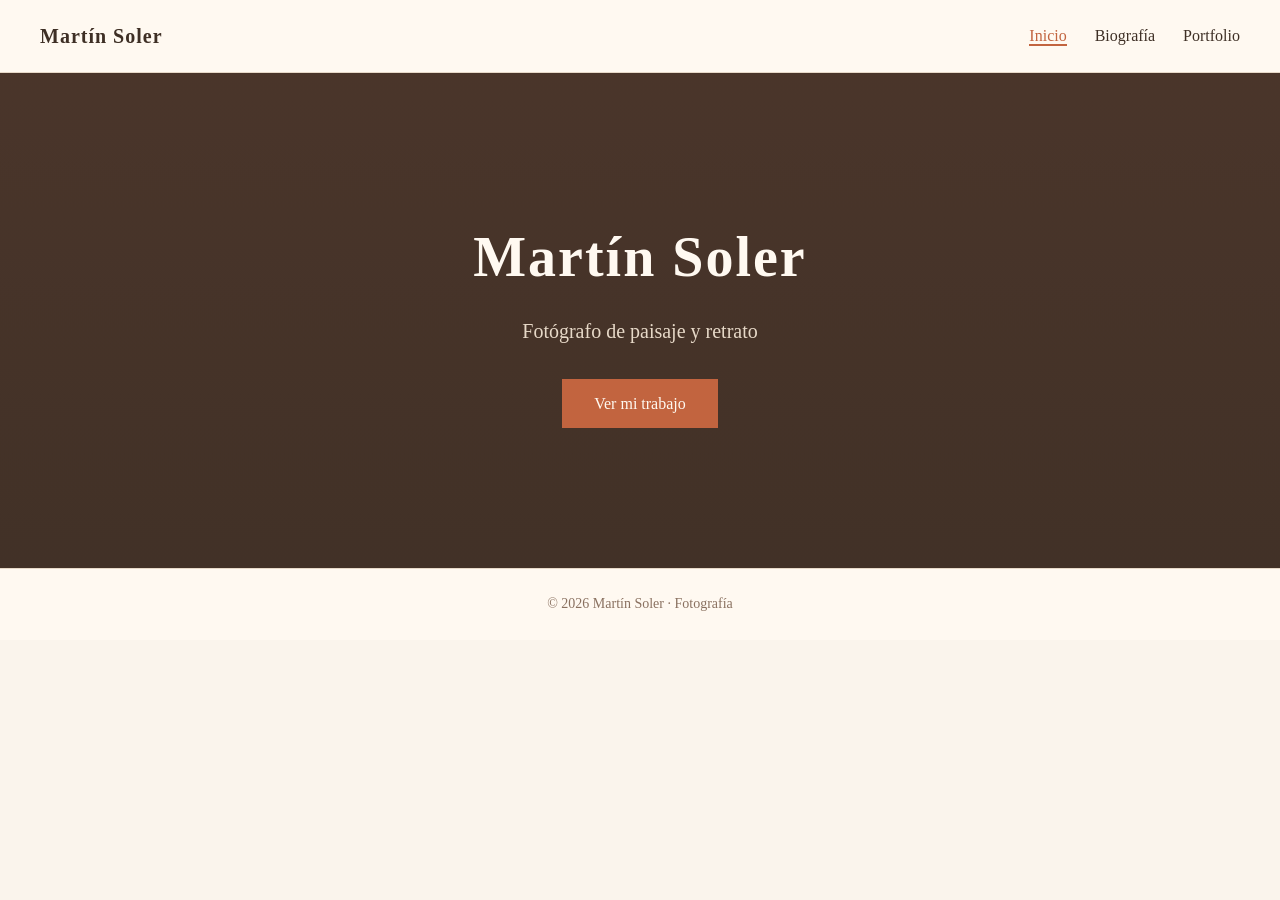
==== index.html @ fbf105f8 "Portfolio básico de fotógrafo (HTML/CSS/JS) para clase de programación asistida con IA Co-Authored-B" ====
<!DOCTYPE html>
<html lang="es">
<head>
    <meta charset="UTF-8">
    <meta name="viewport" content="width=device-width, initial-scale=1.0">
    <title>Martín Soler — Fotografía</title>
    <link rel="stylesheet" href="styles.css">
</head>
<body>

    <!-- Cabecera con navegación -->
    <header class="cabecera">
        <p class="logo">Martín Soler</p>
        <nav>
            <a href="index.html" class="activo">Inicio</a>
            <a href="biografia.html">Biografía</a>
            <a href="portfolio.html">Portfolio</a>
        </nav>
    </header>

    <!-- Sección hero -->
    <section class="hero">
        <h1>Martín Soler</h1>
        <p class="subtitulo">Fotógrafo de paisaje y retrato</p>
        <a href="portfolio.html" class="boton">Ver mi trabajo</a>
    </section>

    <!-- Pie de página -->
    <footer class="pie">
        <p>© <span id="anio"></span> Martín Soler · Fotografía</p>
    </footer>

    <script src="script.js"></script>
</body>
</html>
---- styles.css ----
/* ===================================
   Portfolio de Martín Soler
   Hoja de estilos básica
   =================================== */

/* Paleta de colores en variables CSS.
   Tonos cálidos: cremas, marrones y terracota. */
:root {
    --color-fondo: #faf4ec;        /* crema claro */
    --color-texto: #3e2f25;        /* marrón oscuro */
    --color-texto-suave: #8a7160;  /* marrón apagado */
    --color-acento: #c2643f;       /* terracota */
    --color-oscuro: #4a352a;       /* marrón café (hero) */
    --color-claro: #fff9f1;        /* crema muy claro */
    --color-borde: #e7d9c8;        /* arena */
}

/* Reset sencillo y tipografía base */
* {
    margin: 0;
    padding: 0;
    box-sizing: border-box;
}

body {
    font-family: Georgia, "Times New Roman", serif;
    color: var(--color-texto);
    background-color: var(--color-fondo);
    line-height: 1.6;
}

/* ---------- Cabecera ---------- */
.cabecera {
    display: flex;
    justify-content: space-between;
    align-items: center;
    padding: 20px 40px;
    background-color: var(--color-claro);
    border-bottom: 1px solid var(--color-borde);
}

.logo {
    font-size: 20px;
    font-weight: bold;
    letter-spacing: 1px;
}

.cabecera nav a {
    margin-left: 24px;
    color: var(--color-texto);
    text-decoration: none;
}

.cabecera nav a:hover {
    color: var(--color-acento);
}

/* Enlace de la página actual */
.cabecera nav a.activo {
    color: var(--color-acento);
    border-bottom: 2px solid var(--color-acento);
}

/* ---------- Hero ---------- */
.hero {
    text-align: center;
    padding: 140px 20px;
    /* Foto de fondo con una capa marrón semitransparente
       encima para que el texto se lea bien */
    background-image:
        linear-gradient(rgba(74, 53, 42, 0.7), rgba(62, 47, 37, 0.7)),
        url("https://picsum.photos/seed/hero-martin/1600/900");
    background-size: cover;
    background-position: center;
    background-color: var(--color-oscuro); /* respaldo si la foto no carga */
    color: var(--color-claro);
}

.hero h1 {
    font-size: 56px;
    letter-spacing: 2px;
}

.subtitulo {
    font-size: 20px;
    color: var(--color-borde);
    margin-top: 12px;
}

.boton {
    display: inline-block;
    margin-top: 32px;
    padding: 12px 32px;
    background-color: var(--color-acento);
    color: var(--color-claro);
    text-decoration: none;
}

.boton:hover {
    background-color: var(--color-claro);
    color: var(--color-oscuro);
}

/* ---------- Biografía ---------- */
.biografia {
    max-width: 900px;
    margin: 0 auto;
    padding: 80px 20px;
}

.biografia h2,
.portfolio h2 {
    font-size: 32px;
    margin-bottom: 24px;
    color: var(--color-acento);
}

.biografia-contenido {
    display: flex;
    gap: 40px;
    align-items: flex-start;
}

.foto-perfil {
    width: 240px;
    height: 240px;
    object-fit: cover;
    border-radius: 50%;
    border: 4px solid var(--color-borde);
}

.biografia-texto p {
    margin-bottom: 16px;
}

/* ---------- Portfolio ---------- */
.portfolio {
    max-width: 1100px;
    margin: 0 auto;
    padding: 60px 20px 80px;
}

.portfolio-intro {
    margin-bottom: 32px;
    color: var(--color-texto-suave);
}

.galeria {
    display: grid;
    grid-template-columns: repeat(3, 1fr);
    gap: 20px;
}

.obra img {
    width: 100%;
    height: 260px;
    object-fit: cover;
    display: block;
}

.obra figcaption {
    margin-top: 8px;
    font-size: 14px;
    color: var(--color-texto-suave);
}

/* ---------- Pie de página ---------- */
.pie {
    text-align: center;
    padding: 24px;
    background-color: var(--color-claro);
    border-top: 1px solid var(--color-borde);
    font-size: 14px;
    color: var(--color-texto-suave);
}

/* ---------- Móvil ---------- */
@media (max-width: 700px) {
    .biografia-contenido {
        flex-direction: column;
        align-items: center;
        text-align: center;
    }

    .galeria {
        grid-template-columns: 1fr;
    }

    .hero h1 {
        font-size: 36px;
    }
}
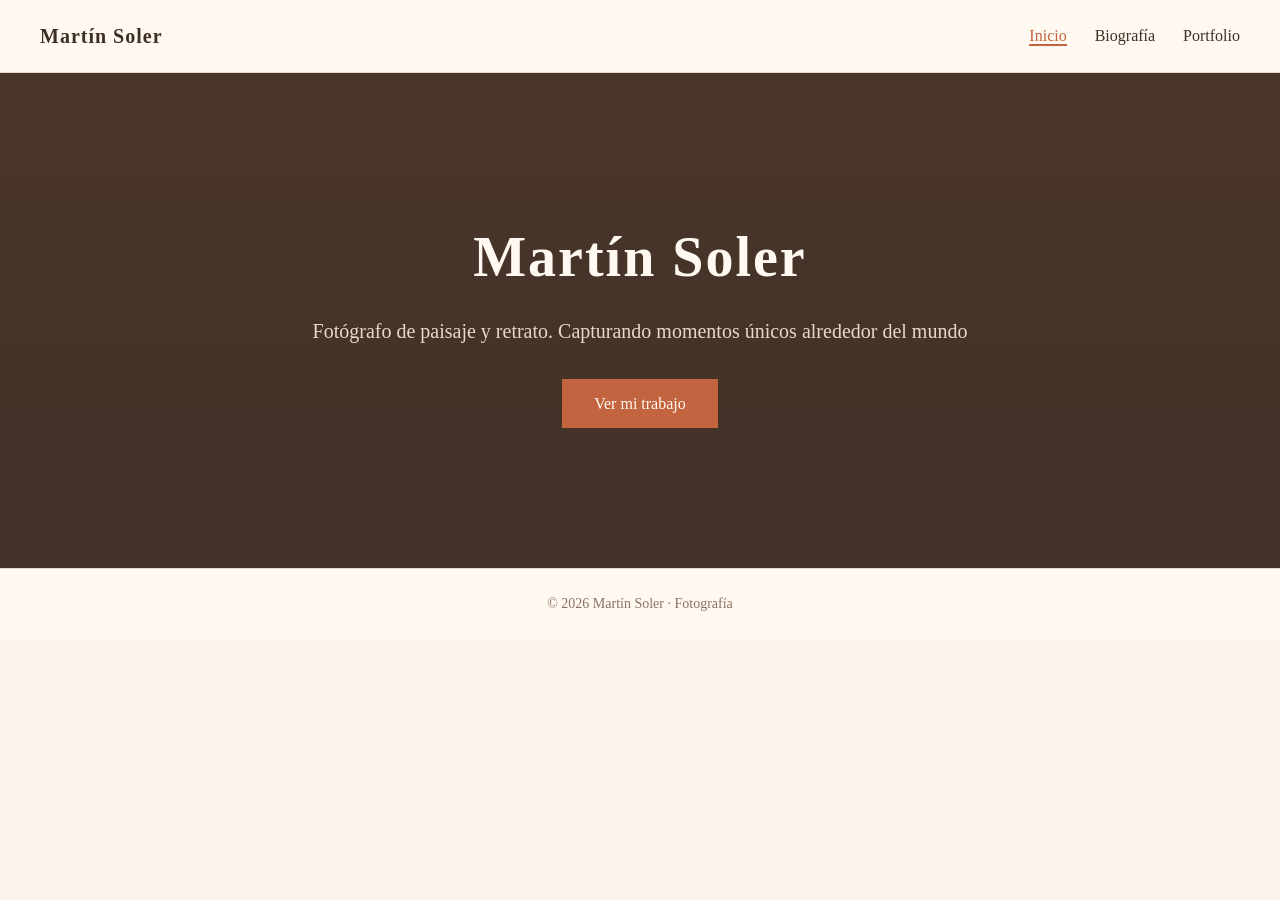
==== commit c63da045: "Cambios hechos en clase (agrupados) Hago el cambio en la bio  Zoom sobre la imagen  Mi Portfolio  Añ" ====
--- a/index.html
+++ b/index.html
@@ -21,7 +21,10 @@
     <!-- Sección hero -->
     <section class="hero">
         <h1>Martín Soler</h1>
-        <p class="subtitulo">Fotógrafo de paisaje y retrato</p>
+        <p class="subtitulo">
+            Fotógrafo de paisaje y retrato. 
+            <span class="subtitulo-secundario">Capturando momentos únicos alrededor del mundo</span>
+        </p>
         <a href="portfolio.html" class="boton">Ver mi trabajo</a>
     </section>
 
--- a/styles.css
+++ b/styles.css
@@ -151,11 +151,22 @@
     gap: 20px;
 }
 
+.obra-marco {
+    overflow: hidden;
+    border: 2px solid #000;
+    border-radius: 6px;
+}
+
 .obra img {
     width: 100%;
     height: 260px;
     object-fit: cover;
     display: block;
+    transition: transform 0.3s ease;
+}
+
+.obra:hover img {
+    transform: scale(1.2);
 }
 
 .obra figcaption {
